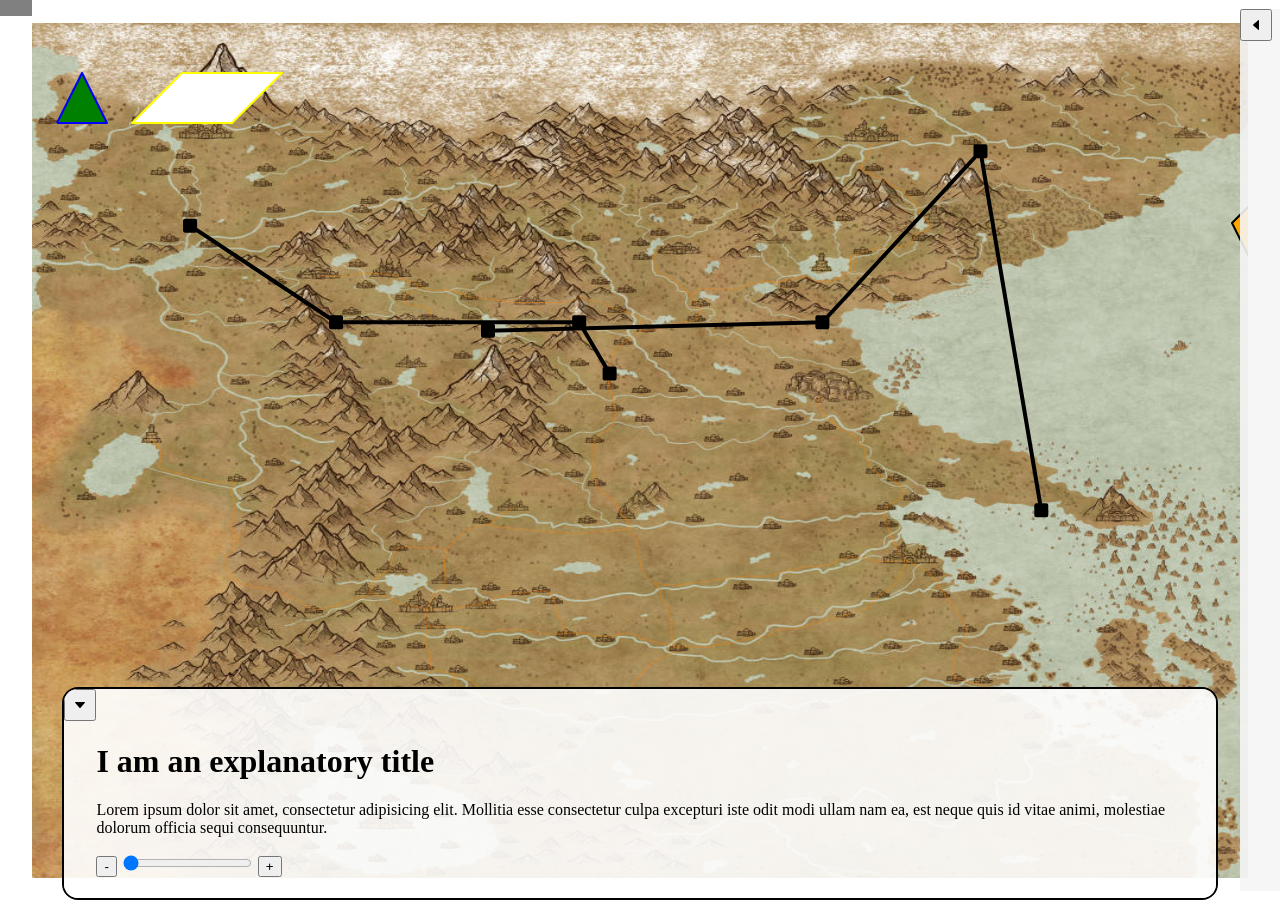
==== index.html @ 5a171367 "linked location to info box" ====
<!DOCTYPE html>
<html lang="en">
<head>
    <meta charset="UTF-8">
    <meta http-equiv="X-UA-Compatible" content="IE=edge">
    <meta name="viewport" content="width=device-width, initial-scale=1.0">
    <title>Clouds and Spaceships</title>
    <link rel="stylesheet" href="./assets/css/style.css">
</head>
<body class="main-page">
    <main>
        <div class="canvas-base">
            <canvas id="main-visual"></canvas>
            <div class="main-text active-menu" id="main-text">
                <button class="toggle active-btn" id="toggle-main-text" onclick="toggleMenu(this)">
                    <svg height="512px" id="Layer_1" style="enable-background:new 0 0 512 512;" version="1.1" viewBox="0 0 512 512" width="512px" xml:space="preserve" xmlns="http://www.w3.org/2000/svg" xmlns:xlink="http://www.w3.org/1999/xlink"><path d="M413.1,327.3l-1.8-2.1l-136-156.5c-4.6-5.3-11.5-8.6-19.2-8.6c-7.7,0-14.6,3.4-19.2,8.6L101,324.9l-2.3,2.6  C97,330,96,333,96,336.2c0,8.7,7.4,15.8,16.6,15.8v0h286.8v0c9.2,0,16.6-7.1,16.6-15.8C416,332.9,414.9,329.8,413.1,327.3z"/></svg>
                </button>
                <h1 id="main-title"></h1>
                <div id="main-content">
                    Canvas element cannot be displayed. Please check if your browser supports Javascript and HTML5 Canvas.
                </div>
                <div class="content-box fx-row">
                    <button id="minus-btn" onclick="decreaseTime(1)">-</button>
                    <input type="range" name="timeline" id="timeline" onchange="setPage()">
                    <button id="plus-btn" onclick="increaseTime(1)">+</button>
                    <h1 id="time-display">2</h1>
                </div>
            </div>
            <div class="map-element" id="map-element"></div>
        </div>
        <div class="mouse-label" id="mouse-label" aria-label="Label for map elements"></div>
        <div class="info-box" id="info-box">
            <button class="toggle" id="toggle-info-box" onclick="toggleMenu(this)">
                <svg height="512px" id="Layer_1" style="enable-background:new 0 0 512 512;" version="1.1" viewBox="0 0 512 512" width="512px" xml:space="preserve" xmlns="http://www.w3.org/2000/svg" xmlns:xlink="http://www.w3.org/1999/xlink"><path d="M327.3,98.9l-2.1,1.8l-156.5,136c-5.3,4.6-8.6,11.5-8.6,19.2c0,7.7,3.4,14.6,8.6,19.2L324.9,411l2.6,2.3  c2.5,1.7,5.5,2.7,8.7,2.7c8.7,0,15.8-7.4,15.8-16.6h0V112.6h0c0-9.2-7.1-16.6-15.8-16.6C332.9,96,329.8,97.1,327.3,98.9z"/></svg>
            </button>
            <div class="img-container" id="img-container">
                <img src="./assets/img/placeholder.png" alt="" class="ib-img" id="ib-img">
                <h2 class="title-container" id="ib-title">I am a Title</h2>
            </div>
            <dl class="info-area" id="info-area">
                <dt>Beast of Bodmin</dt>
                <dd>A large feline inhabiting Bodmin Moor.</dd>
                <dt>Beast of Bodmin</dt>
                <dd>A large feline inhabiting Bodmin Moor.</dd>
                <dt>Beast of Bodmin</dt>
                <dd>A large feline inhabiting Bodmin Moor.</dd>
                <dt>Beast of Bodmin</dt>
                <dd>A large feline inhabiting Bodmin Moor.</dd>
                <dt>Beast of Bodmin</dt>
                <dd>A large feline inhabiting Bodmin Moor.</dd>
            </dl>
            <div class="info-text" id="info-text">
                <h3>Title 1</h3>
                <p>
                    Lorem ipsum dolor sit amet consectetur adipisicing elit. Laborum, officia deleniti. Pariatur quam nam illo sequi vel cumque alias, quos quibusdam reiciendis placeat quae voluptatibus deleniti eum laboriosam harum. Delectus fuga ipsa fugiat accusantium sapiente. Natus ipsum totam quos aspernatur eligendi fuga est esse. Quos culpa aspernatur ratione dicta illo hic explicabo ipsam? Ducimus impedit, quidem autem repudiandae atque vero suscipit nobis debitis quia vitae quas consequuntur, incidunt sit tenetur et vel modi doloribus commodi, eum hic. Nobis voluptatum placeat cumque praesentium ratione totam quam, fugiat sequi optio rem, eligendi eos commodi minima saepe? Dolorem culpa officia nihil earum eum!
                </p>
                <h3>Title 2</h3>
                <p>
                    Lorem ipsum dolor sit amet consectetur adipisicing elit. Laborum, officia deleniti. Pariatur quam nam illo sequi vel cumque alias, quos quibusdam reiciendis placeat quae voluptatibus deleniti eum laboriosam harum. Delectus fuga ipsa fugiat accusantium sapiente. Natus ipsum totam quos aspernatur eligendi fuga est esse. Quos culpa aspernatur ratione dicta illo hic explicabo ipsam? Ducimus impedit, quidem autem repudiandae atque vero suscipit nobis debitis quia vitae quas consequuntur, incidunt sit tenetur et vel modi doloribus commodi, eum hic. Nobis voluptatum placeat cumque praesentium ratione totam quam, fugiat sequi optio rem, eligendi eos commodi minima saepe? Dolorem culpa officia nihil earum eum!
                </p>
            </div>
        </div>
    </main>
</body>
</html>
<script src="./assets/js/util.js"></script>
<script src="./assets/js/background.js"></script>
<script src="./assets/js/character.js"></script>
<script src="./assets/js/location.js"></script>
<script src="./assets/js/journey.js"></script>

<script src="./assets/js/mapMaker.js"></script>
<script src="./assets/js/loadData.js"></script>
<script src="./assets/js/main.js"></script>
<script>
</script>
---- assets/css/style.css ----
img {
  max-width: 100%;
}

.fx-row {
  display: flex;
}

.fx-col {
  display: flex;
  flex-direction: column;
}

button.toggle {
  position: absolute;
  width: 32px;
  height: 32px;
  z-index: 1000;
}
button.toggle svg {
  width: 100%;
  height: 100%;
}
button.toggle.active-btn svg {
  transform: rotate(180deg);
}

body {
  margin: 0;
  padding: 0;
}

.canvas-base {
  display: grid;
  width: 95vw;
  height: 97.5vh;
  margin: 2.5vh auto 0;
  grid-template-columns: auto auto;
  grid-template-rows: 3fr 1fr 2.5vh;
  grid-template-areas: "mv mv" "content content" "content content";
}
.canvas-base #main-visual {
  grid-row: 1/3;
  grid-column: 1/3;
}
.canvas-base #map-element {
  grid-row: 1/3;
  grid-column: 1/3;
}
.canvas-base #main-text {
  grid-area: content;
}

#main-visual {
  position: relative;
  z-index: 10;
}

#map-element {
  position: relative;
  display: block;
  height: 100%;
  width: 100%;
  z-index: 1;
  background-repeat: no-repeat;
  background-size: 100% 100%;
}

.main-text {
  position: relative;
  width: 95%;
  height: 40px;
  box-sizing: border-box;
  margin: auto auto 0 auto;
  z-index: 100;
  background-color: hsla(0, 0%, 100%, 0.9);
  border-radius: 1em;
  border: 2px solid #000;
}
.main-text button.toggle {
  left: 0;
  top: 0;
}
.main-text .content-box,
.main-text #main-content,
.main-text #main-title {
  display: none;
}
.main-text.active-menu {
  height: 90%;
  padding: 2em;
  overflow-y: scroll;
}
.main-text.active-menu .content-box,
.main-text.active-menu #main-content,
.main-text.active-menu #main-title {
  display: block;
}

.content-box {
  justify-content: center;
  align-items: center;
}

.mouse-label {
  position: absolute;
  top: 0;
  left: -1000;
  z-index: 1000;
  box-sizing: border-box;
  padding: 0.5em 1em;
  background-color: grey;
  border: black;
}

.info-box {
  position: absolute;
  top: 1vh;
  right: 0;
  z-index: 1000;
  overflow-y: scroll;
  width: 40px;
  height: 98vh;
  max-height: 98vh;
  max-width: 90vw;
  display: flex;
  flex-direction: column;
  align-items: center;
  box-sizing: border-box;
  background-color: hsla(0, 0%, 96%, 0.9);
}
.info-box button.toggle {
  left: 0;
  top: 0;
}
.info-box .img-container,
.info-box .info-area,
.info-box .info-text {
  display: none;
  width: 100%;
}
.info-box img {
  width: 100%;
  border-radius: 15px;
  filter: drop-shadow(2px 2px 10px hsla(0, 0%, 0%, 0.3));
}
.info-box .img-container {
  text-align: center;
}
.info-box .info-area {
  grid-template-columns: max-content auto;
}
.info-box .info-area dt, .info-box .info-area dd {
  box-sizing: border-box;
  padding: 0.2em 0.5em;
  margin: 0;
}
.info-box .info-area dt:nth-of-type(odd), .info-box .info-area dd:nth-of-type(odd) {
  background-color: #e7e7e7;
}
.info-box .info-area dt {
  grid-column-start: 1;
  font-weight: bold;
}
.info-box .info-area dd {
  grid-column-start: 2;
}
.info-box.active-menu {
  width: 400px;
  padding: 10px 10px 20px 10px;
}
.info-box.active-menu .img-container,
.info-box.active-menu .info-text {
  display: block;
}
.info-box.active-menu .info-area {
  display: grid;
}

/*# sourceMappingURL=style.css.map */
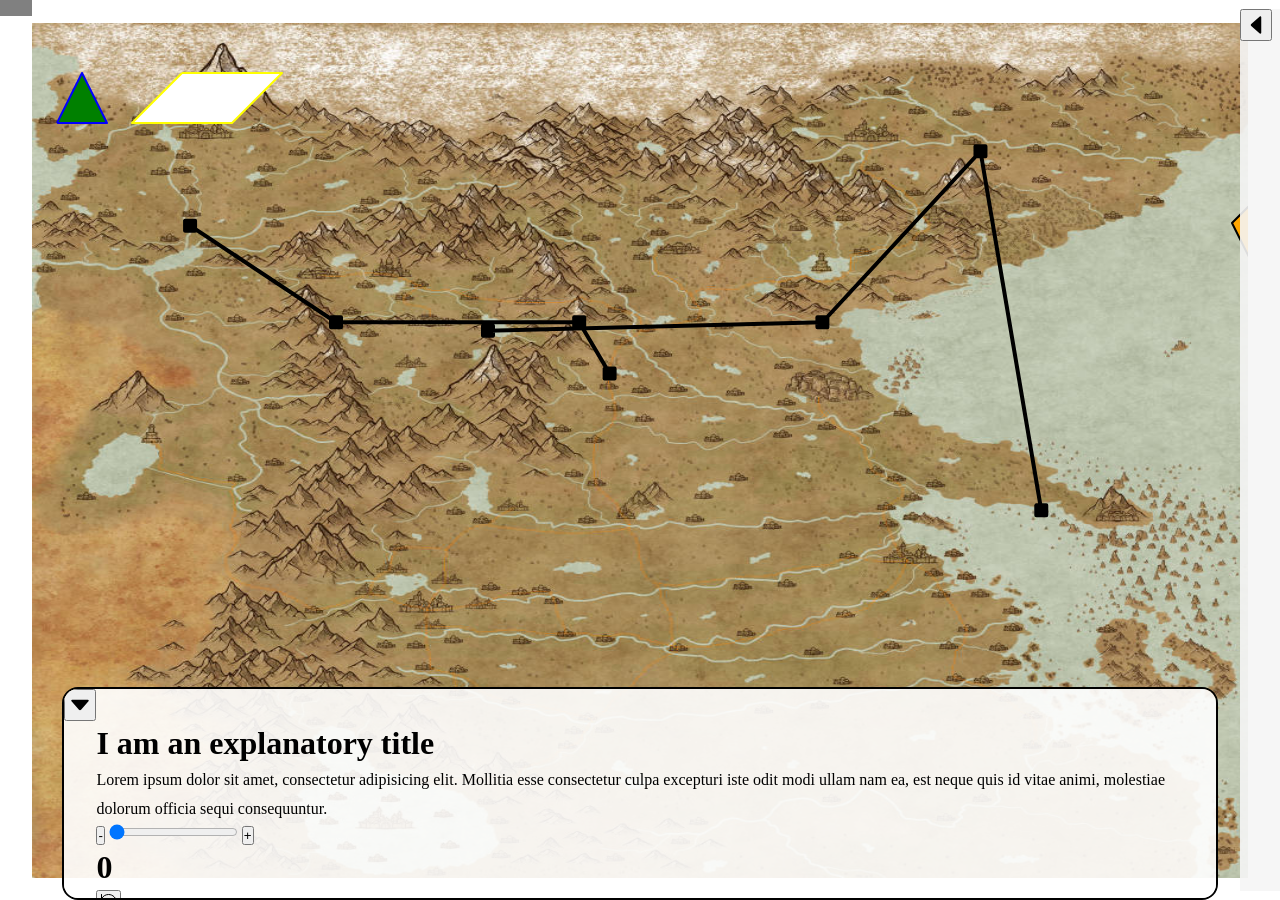
==== commit 7ddb9c00: "completed wiki page base layout and connected to mapmaker" ====
--- a/index.html
+++ b/index.html
@@ -25,6 +25,9 @@
                     <button id="plus-btn" onclick="increaseTime(1)">+</button>
                     <h1 id="time-display">2</h1>
                 </div>
+                <button class="reset" id="reset-main-text" onclick="resetMainText()">
+                    <svg height="21" viewBox="0 0 21 21" width="21" xmlns="http://www.w3.org/2000/svg"><g fill="none" fill-rule="evenodd" stroke="currentColor" stroke-linecap="round" stroke-linejoin="round" transform="matrix(0 1 1 0 2.5 2.5)"><path d="m3.98652376 1.07807068c-2.38377179 1.38514556-3.98652376 3.96636605-3.98652376 6.92192932 0 4.418278 3.581722 8 8 8s8-3.581722 8-8-3.581722-8-8-8"/><path d="m4 1v4h-4" transform="matrix(1 0 0 -1 0 6)"/></g></svg>
+                </button>
             </div>
             <div class="map-element" id="map-element"></div>
         </div>
@@ -34,31 +37,16 @@
                 <svg height="512px" id="Layer_1" style="enable-background:new 0 0 512 512;" version="1.1" viewBox="0 0 512 512" width="512px" xml:space="preserve" xmlns="http://www.w3.org/2000/svg" xmlns:xlink="http://www.w3.org/1999/xlink"><path d="M327.3,98.9l-2.1,1.8l-156.5,136c-5.3,4.6-8.6,11.5-8.6,19.2c0,7.7,3.4,14.6,8.6,19.2L324.9,411l2.6,2.3  c2.5,1.7,5.5,2.7,8.7,2.7c8.7,0,15.8-7.4,15.8-16.6h0V112.6h0c0-9.2-7.1-16.6-15.8-16.6C332.9,96,329.8,97.1,327.3,98.9z"/></svg>
             </button>
             <div class="img-container" id="img-container">
-                <img src="./assets/img/placeholder.png" alt="" class="ib-img" id="ib-img">
-                <h2 class="title-container" id="ib-title">I am a Title</h2>
+                <a href="" class="ib-link">
+                    <img src="" alt="" class="ib-img" id="ib-img">
+                </a>
+                <a href="" class="ib-link">
+                    <h2 class="title-container" id="ib-title"></h2>
+                </a>
             </div>
-            <dl class="info-area" id="info-area">
-                <dt>Beast of Bodmin</dt>
-                <dd>A large feline inhabiting Bodmin Moor.</dd>
-                <dt>Beast of Bodmin</dt>
-                <dd>A large feline inhabiting Bodmin Moor.</dd>
-                <dt>Beast of Bodmin</dt>
-                <dd>A large feline inhabiting Bodmin Moor.</dd>
-                <dt>Beast of Bodmin</dt>
-                <dd>A large feline inhabiting Bodmin Moor.</dd>
-                <dt>Beast of Bodmin</dt>
-                <dd>A large feline inhabiting Bodmin Moor.</dd>
-            </dl>
-            <div class="info-text" id="info-text">
-                <h3>Title 1</h3>
-                <p>
-                    Lorem ipsum dolor sit amet consectetur adipisicing elit. Laborum, officia deleniti. Pariatur quam nam illo sequi vel cumque alias, quos quibusdam reiciendis placeat quae voluptatibus deleniti eum laboriosam harum. Delectus fuga ipsa fugiat accusantium sapiente. Natus ipsum totam quos aspernatur eligendi fuga est esse. Quos culpa aspernatur ratione dicta illo hic explicabo ipsam? Ducimus impedit, quidem autem repudiandae atque vero suscipit nobis debitis quia vitae quas consequuntur, incidunt sit tenetur et vel modi doloribus commodi, eum hic. Nobis voluptatum placeat cumque praesentium ratione totam quam, fugiat sequi optio rem, eligendi eos commodi minima saepe? Dolorem culpa officia nihil earum eum!
-                </p>
-                <h3>Title 2</h3>
-                <p>
-                    Lorem ipsum dolor sit amet consectetur adipisicing elit. Laborum, officia deleniti. Pariatur quam nam illo sequi vel cumque alias, quos quibusdam reiciendis placeat quae voluptatibus deleniti eum laboriosam harum. Delectus fuga ipsa fugiat accusantium sapiente. Natus ipsum totam quos aspernatur eligendi fuga est esse. Quos culpa aspernatur ratione dicta illo hic explicabo ipsam? Ducimus impedit, quidem autem repudiandae atque vero suscipit nobis debitis quia vitae quas consequuntur, incidunt sit tenetur et vel modi doloribus commodi, eum hic. Nobis voluptatum placeat cumque praesentium ratione totam quam, fugiat sequi optio rem, eligendi eos commodi minima saepe? Dolorem culpa officia nihil earum eum!
-                </p>
-            </div>
+            <dl class="info-area" id="info-area"></dl>
+            <div class="info-text" id="info-text"></div>
+            <a href="" class="ib-link mtem-1 text-bold">> Read More</a>
         </div>
     </main>
 </body>
--- a/assets/css/style.css
+++ b/assets/css/style.css
@@ -1,5 +1,37 @@
+h1, h2, h3, h4, h5, h6, p, ul, li, a, button, textarea, input {
+  box-sizing: border-box;
+  margin: 0;
+  padding: 0;
+}
+
+h1, h2, h3, h4, h5, h6 {
+  line-height: 140%;
+}
+
+p {
+  line-height: 180%;
+}
+
 img {
   max-width: 100%;
+}
+
+a,
+a:visited,
+a:focus,
+button {
+  color: inherit;
+  text-decoration: unset;
+}
+a:hover,
+a:visited:hover,
+a:focus:hover,
+button:hover {
+  opacity: 0.8;
+}
+
+ul {
+  list-style-type: none;
 }
 
 .fx-row {
@@ -9,6 +41,78 @@
 .fx-col {
   display: flex;
   flex-direction: column;
+}
+
+.mb-st {
+  margin-bottom: clamp(40px, 7vw, 100px);
+}
+
+.mb-half {
+  margin-bottom: clamp(24px, 3vw, 50px);
+}
+
+.mt-st {
+  margin-top: clamp(40px, 7vw, 100px);
+}
+
+.mt-half {
+  margin-top: clamp(24px, 3vw, 50px);
+}
+
+.mb-0 {
+  margin-bottom: 0 !important;
+}
+
+.mbem-1 {
+  margin-bottom: 1em;
+}
+
+.mbem-2 {
+  margin-bottom: 2em;
+}
+
+.mt-0 {
+  margin-top: 0 !important;
+}
+
+.mtem-1 {
+  margin-top: 1em;
+}
+
+.mtem-2 {
+  margin-top: 2em;
+}
+
+.ml-0 {
+  margin-left: 0 !important;
+}
+
+.mlem-1 {
+  margin-left: 1em;
+}
+
+.mlem-2 {
+  margin-left: 2em;
+}
+
+.mr-0 {
+  margin-right: 0 !important;
+}
+
+.mrem-1 {
+  margin-right: 1em;
+}
+
+.mrem-2 {
+  margin-right: 2em;
+}
+
+.text-bold {
+  font-weight: bold;
+}
+
+.text-center {
+  text-align: center;
 }
 
 button.toggle {
@@ -82,6 +186,7 @@
   top: 0;
 }
 .main-text .content-box,
+.main-text .ib-link,
 .main-text #main-content,
 .main-text #main-title {
   display: none;
@@ -92,6 +197,7 @@
   overflow-y: scroll;
 }
 .main-text.active-menu .content-box,
+.main-text.active-menu .ib-link,
 .main-text.active-menu #main-content,
 .main-text.active-menu #main-title {
   display: block;
@@ -134,6 +240,7 @@
   top: 0;
 }
 .info-box .img-container,
+.info-box .ib-link,
 .info-box .info-area,
 .info-box .info-text {
   display: none;
@@ -169,6 +276,7 @@
   width: 400px;
   padding: 10px 10px 20px 10px;
 }
+.info-box.active-menu .ib-link,
 .info-box.active-menu .img-container,
 .info-box.active-menu .info-text {
   display: block;
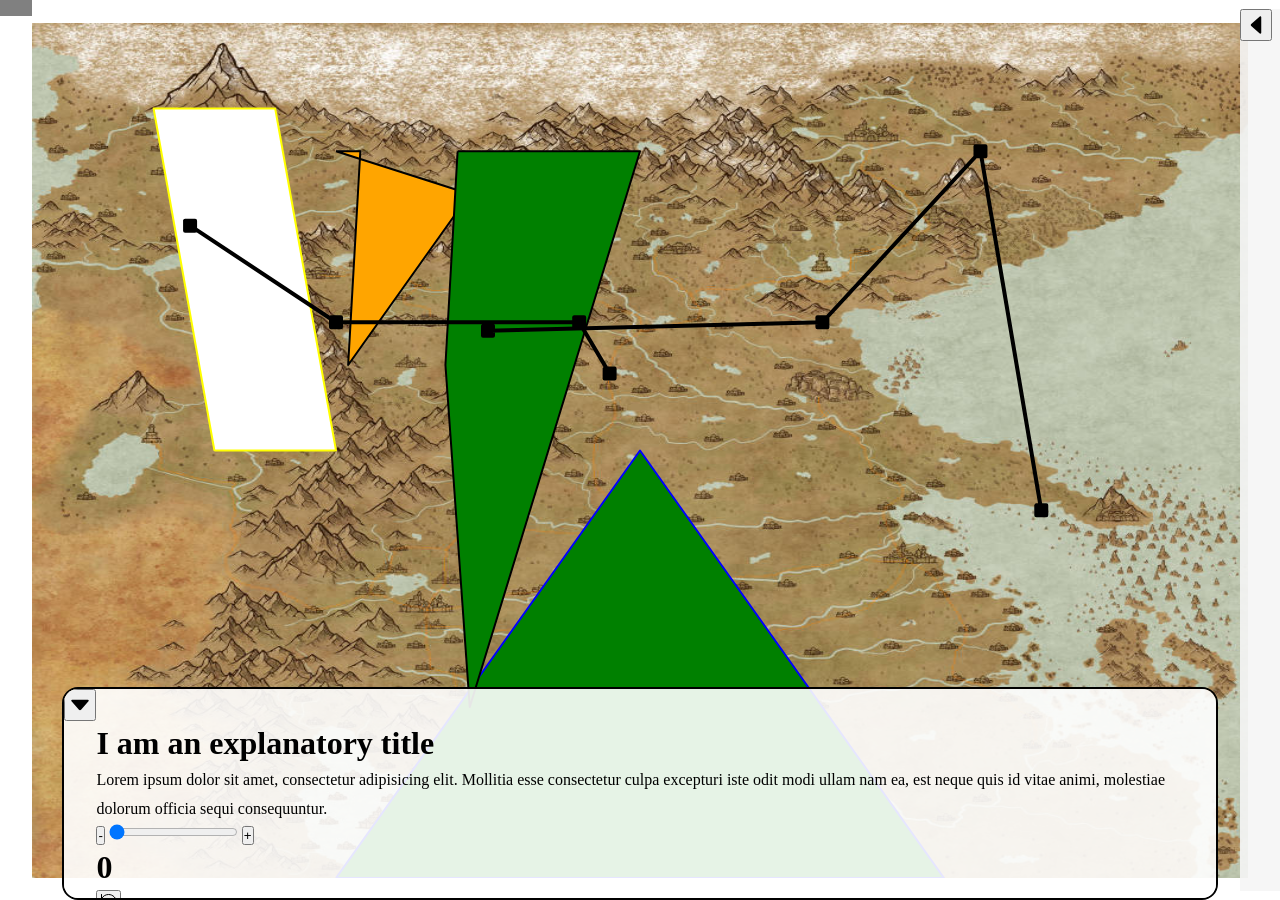
==== commit 13e0e19b: "unified js, refactoring, cleanup" ====
--- a/index.html
+++ b/index.html
@@ -53,9 +53,8 @@
 </html>
 <script src="./assets/js/util.js"></script>
 <script src="./assets/js/background.js"></script>
-<script src="./assets/js/character.js"></script>
-<script src="./assets/js/location.js"></script>
 <script src="./assets/js/journey.js"></script>
+<script src="./assets/js/generator.js"></script>
 
 <script src="./assets/js/mapMaker.js"></script>
 <script src="./assets/js/loadData.js"></script>
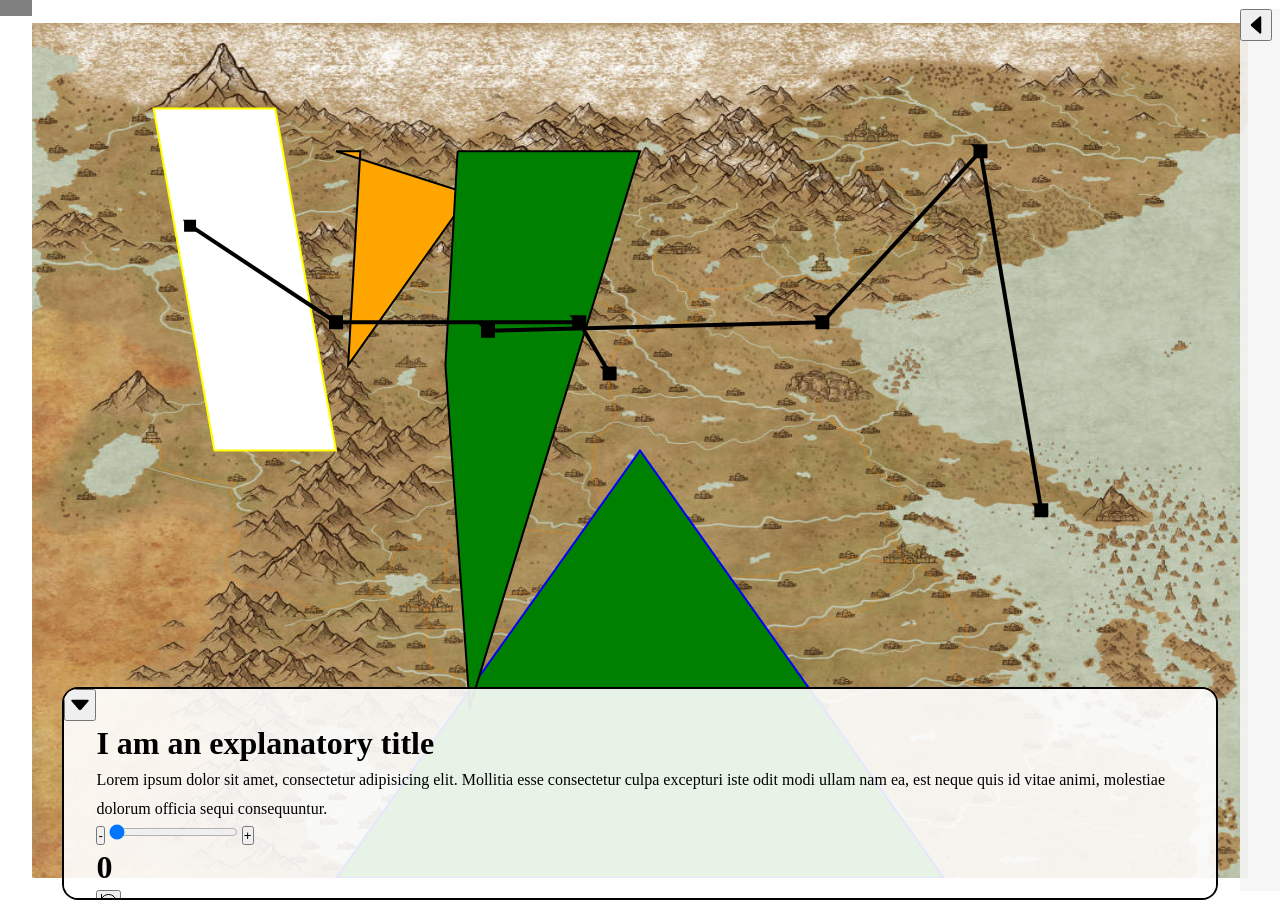
==== commit 1ae0988e: "merged journey and journey functions with generator" ====
--- a/index.html
+++ b/index.html
@@ -53,7 +53,6 @@
 </html>
 <script src="./assets/js/util.js"></script>
 <script src="./assets/js/background.js"></script>
-<script src="./assets/js/journey.js"></script>
 <script src="./assets/js/generator.js"></script>
 
 <script src="./assets/js/mapMaker.js"></script>
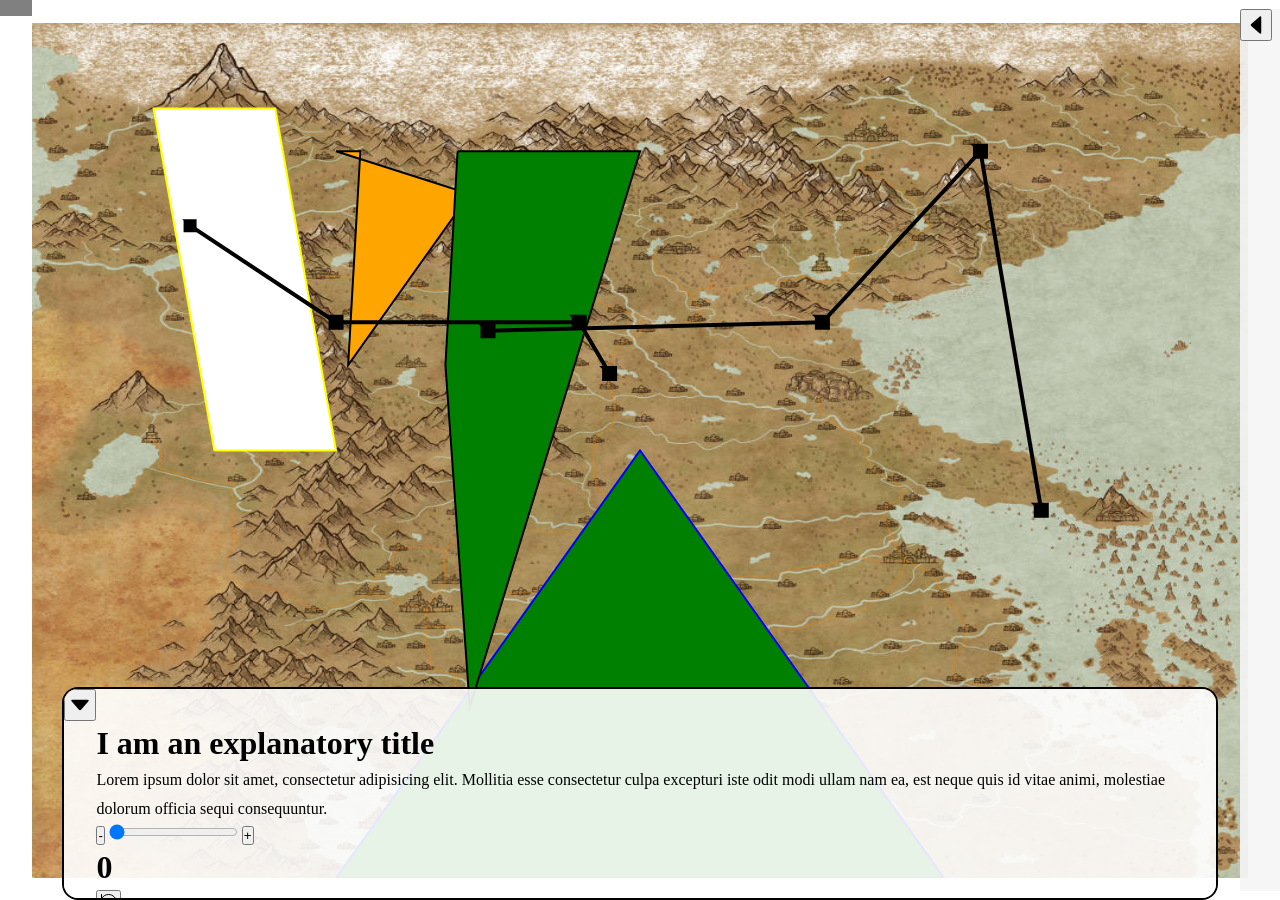
==== commit 9b8179c9: "created animation layer structure" ====
--- a/index.html
+++ b/index.html
@@ -11,6 +11,7 @@
     <main>
         <div class="canvas-base">
             <canvas id="main-visual"></canvas>
+            <canvas id="animation-layer"></canvas>
             <div class="main-text active-menu" id="main-text">
                 <button class="toggle active-btn" id="toggle-main-text" onclick="toggleMenu(this)">
                     <svg height="512px" id="Layer_1" style="enable-background:new 0 0 512 512;" version="1.1" viewBox="0 0 512 512" width="512px" xml:space="preserve" xmlns="http://www.w3.org/2000/svg" xmlns:xlink="http://www.w3.org/1999/xlink"><path d="M413.1,327.3l-1.8-2.1l-136-156.5c-4.6-5.3-11.5-8.6-19.2-8.6c-7.7,0-14.6,3.4-19.2,8.6L101,324.9l-2.3,2.6  C97,330,96,333,96,336.2c0,8.7,7.4,15.8,16.6,15.8v0h286.8v0c9.2,0,16.6-7.1,16.6-15.8C416,332.9,414.9,329.8,413.1,327.3z"/></svg>
@@ -52,11 +53,11 @@
 </body>
 </html>
 <script src="./assets/js/util.js"></script>
-<script src="./assets/js/background.js"></script>
 <script src="./assets/js/generator.js"></script>
 
 <script src="./assets/js/mapMaker.js"></script>
 <script src="./assets/js/loadData.js"></script>
 <script src="./assets/js/main.js"></script>
+<script src="./assets/js/animation.js"></script>
 <script>
 </script>
--- a/assets/css/style.css
+++ b/assets/css/style.css
@@ -143,6 +143,7 @@
   grid-template-rows: 3fr 1fr 2.5vh;
   grid-template-areas: "mv mv" "content content" "content content";
 }
+.canvas-base #animation-layer,
 .canvas-base #main-visual {
   grid-row: 1/3;
   grid-column: 1/3;
@@ -158,6 +159,11 @@
 #main-visual {
   position: relative;
   z-index: 10;
+}
+#animation-layer {
+  position: relative;
+  pointer-events: none;
+  z-index: 11;
 }
 
 #map-element {
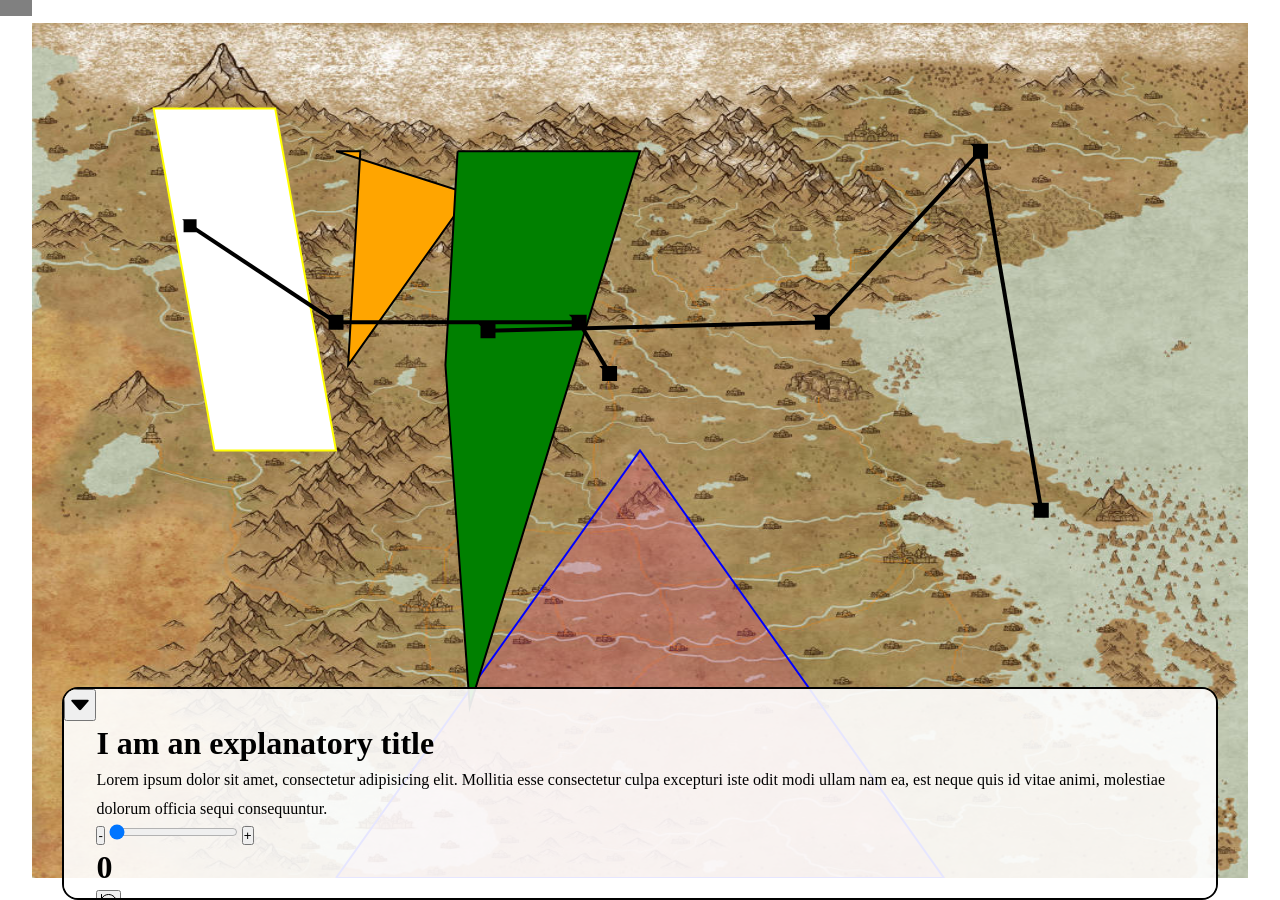
==== commit 47a0b135: "completed working version of CNS V1(demo)" ====
--- a/index.html
+++ b/index.html
@@ -33,7 +33,7 @@
             <div class="map-element" id="map-element"></div>
         </div>
         <div class="mouse-label" id="mouse-label" aria-label="Label for map elements"></div>
-        <div class="info-box" id="info-box">
+        <div class="info-box" id="info-box" style="display: none;">
             <button class="toggle" id="toggle-info-box" onclick="toggleMenu(this)">
                 <svg height="512px" id="Layer_1" style="enable-background:new 0 0 512 512;" version="1.1" viewBox="0 0 512 512" width="512px" xml:space="preserve" xmlns="http://www.w3.org/2000/svg" xmlns:xlink="http://www.w3.org/1999/xlink"><path d="M327.3,98.9l-2.1,1.8l-156.5,136c-5.3,4.6-8.6,11.5-8.6,19.2c0,7.7,3.4,14.6,8.6,19.2L324.9,411l2.6,2.3  c2.5,1.7,5.5,2.7,8.7,2.7c8.7,0,15.8-7.4,15.8-16.6h0V112.6h0c0-9.2-7.1-16.6-15.8-16.6C332.9,96,329.8,97.1,327.3,98.9z"/></svg>
             </button>
